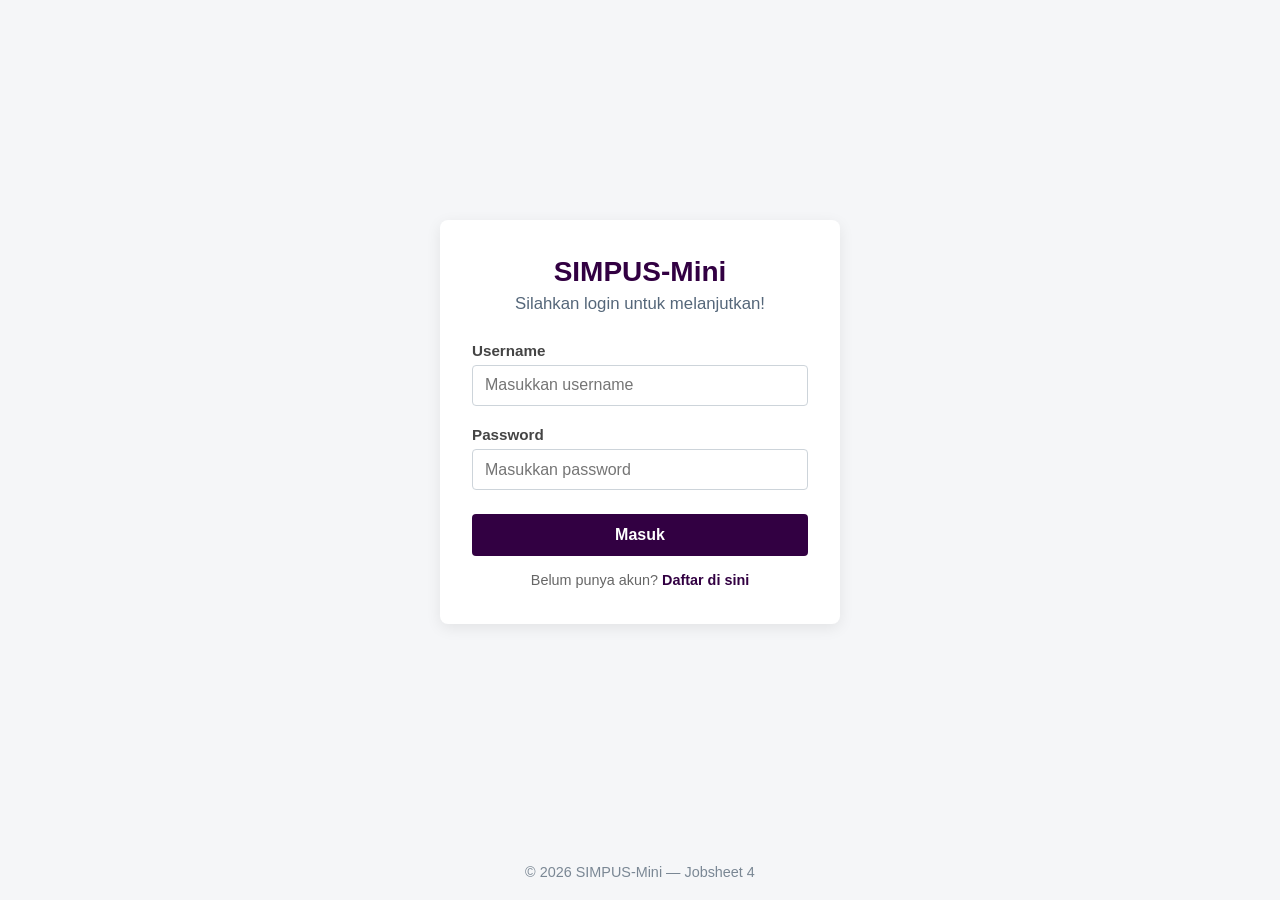
==== job 4/login.html @ 53a0c789 "job 4 + revisi" ====
<!doctype html>
<html lang="id">
    <head>
        <meta charset="UTF-8" />
        <meta name="viewport" content="width=device-width, initial-scale=1" />
        <title>SIMPUS-Mini | Login</title>
        <style>
            * {
                box-sizing: border-box;
                margin: 0;
                padding: 0;
            }

            body {
                font-family: "Segoe UI", Arial, sans-serif;
                color: #2b2b2b;
                background-color: #f5f6f8;
                min-height: 100vh;
                display: flex;
                flex-direction: column;
                justify-content: space-between;
            }

            main {
                flex: 1;
                display: flex;
                justify-content: center;
                align-items: center;
                padding: 2rem 1rem;
            }

            .login-card {
                background-color: #ffffff;
                width: 100%;
                max-width: 400px;
                padding: 2.25rem 2rem;
                border-radius: 8px;
                box-shadow: 0 4px 15px rgba(0, 0, 0, 0.08);
            }

            .login-header {
                text-align: center;
                margin-bottom: 1.75rem;
            }

            .login-header h1 {
                color: #320042;
                font-size: 1.75rem;
                margin-bottom: 0.35rem;
                font-weight: 700;
            }

            .login-header h2 {
                color: #55677a;
                font-size: 1.05rem;
                font-weight: 500;
            }

            form {
                height: auto;
            }

            .form-group {
                margin-bottom: 1.25rem;
            }

            .form-group:nth-of-type(2) {
                margin-bottom: 1.5rem;
            }

            label {
                display: block;
                margin-bottom: 0.4rem;
                font-weight: 600;
                color: #444;
                font-size: 0.95rem;
            }

            input[type="text"],
            input[type="password"] {
                width: 100%;
                padding: 0.65rem 0.75rem;
                border: 1px solid #cdd4da;
                border-radius: 4px;
                font-size: 1rem;
                outline: none;
                transition: border-color 0.2s ease;
            }

            input[type="text"]:focus,
            input[type="password"]:focus {
                border-color: #320042;
            }

            .btn-submit {
                width: 100%;
                background-color: #320042;
                color: #ffffff;
                border: none;
                padding: 0.75rem;
                border-radius: 4px;
                font-size: 1rem;
                font-weight: 600;
                cursor: pointer;
                transition: background-color 0.2s ease;
            }

            .btn-submit:hover {
                background-color: #164869;
            }

            .login-footer {
                text-align: center;
                font-size: 0.9rem;
                color: #666;
                margin-top: 1rem;
            }

            .login-footer a {
                color: #320042;
                font-weight: 600;
                text-decoration: none;
            }

            .login-footer a:hover {
                text-decoration: underline;
            }

            footer {
                text-align: center;
                padding: 1.25rem;
                color: #7a8794;
                font-size: 0.9rem;
            }
        </style>
    </head>
    <body>
        <main>
            <section class="login-card">
                <div class="login-header">
                    <h1>SIMPUS-Mini</h1>
                    <h2>Silahkan login untuk melanjutkan!</h2>
                </div>

                <form>
                    <p class="form-group">
                        <label for="username">Username</label>
                        <input type="text" id="username" name="username" placeholder="Masukkan username" required />
                    </p>

                    <p class="form-group">
                        <label for="password">Password</label>
                        <input type="password" id="password" name="password" placeholder="Masukkan password" required />
                    </p>

                    <p>
                        <button type="submit" class="btn-submit">Masuk</button>
                    </p>

                    <p class="login-footer">
                        Belum punya akun? <a href="#">Daftar di sini</a>
                    </p>
                </form>
            </section>
        </main>

        <footer>
            <p>&copy; 2026 SIMPUS-Mini &mdash; Jobsheet 4</p>
        </footer>
    </body>
</html>
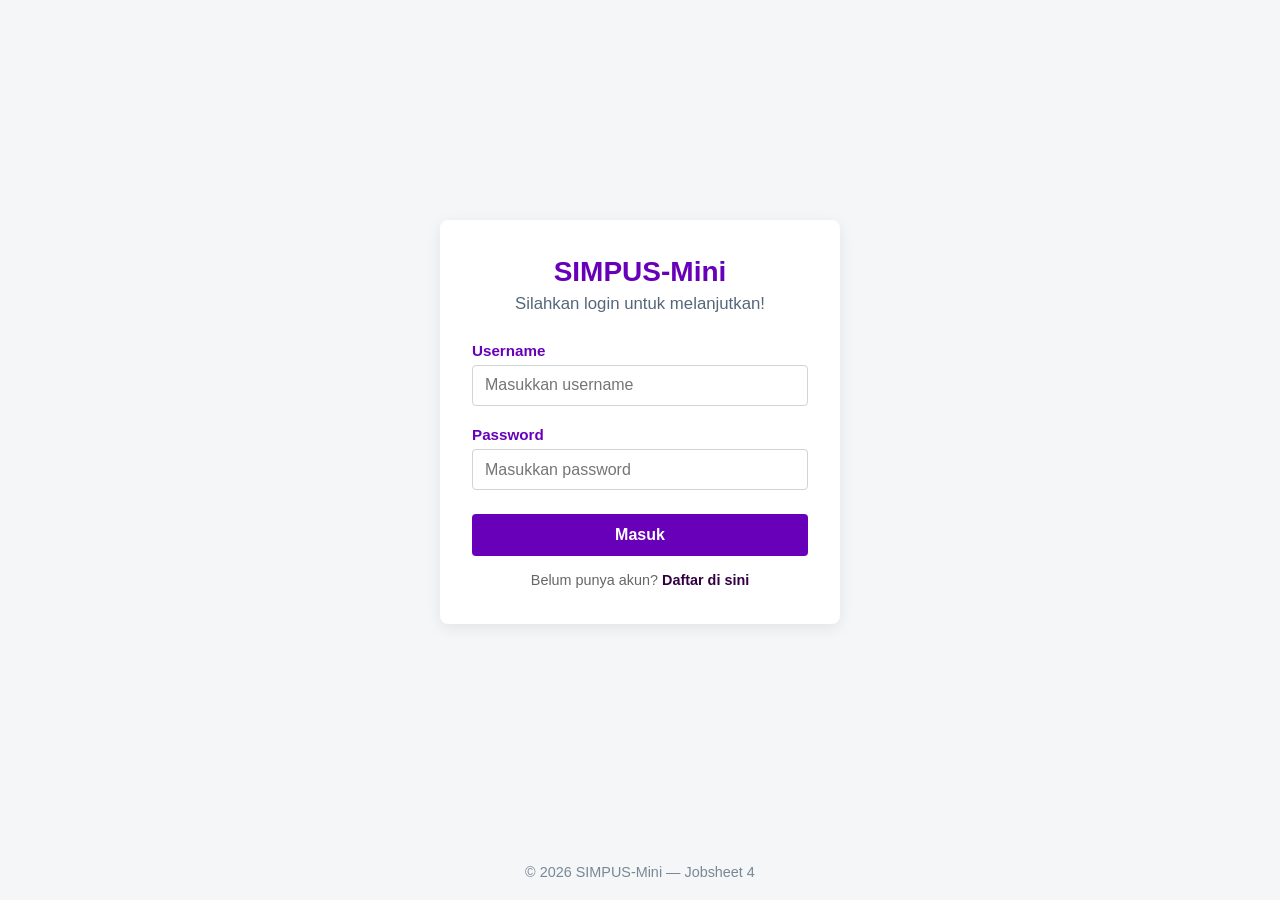
==== commit 8d8f4d52: "rev" ====
--- a/job 4/login.html
+++ b/job 4/login.html
@@ -44,7 +44,7 @@
             }
 
             .login-header h1 {
-                color: #320042;
+                color: #6900b9;
                 font-size: 1.75rem;
                 margin-bottom: 0.35rem;
                 font-weight: 700;
@@ -72,7 +72,7 @@
                 display: block;
                 margin-bottom: 0.4rem;
                 font-weight: 600;
-                color: #444;
+                color: #6900b9;
                 font-size: 0.95rem;
             }
 
@@ -89,12 +89,12 @@
 
             input[type="text"]:focus,
             input[type="password"]:focus {
-                border-color: #320042;
+                border-color: #6900b9;
             }
 
             .btn-submit {
                 width: 100%;
-                background-color: #320042;
+                background-color: #6900b9;
                 color: #ffffff;
                 border: none;
                 padding: 0.75rem;
